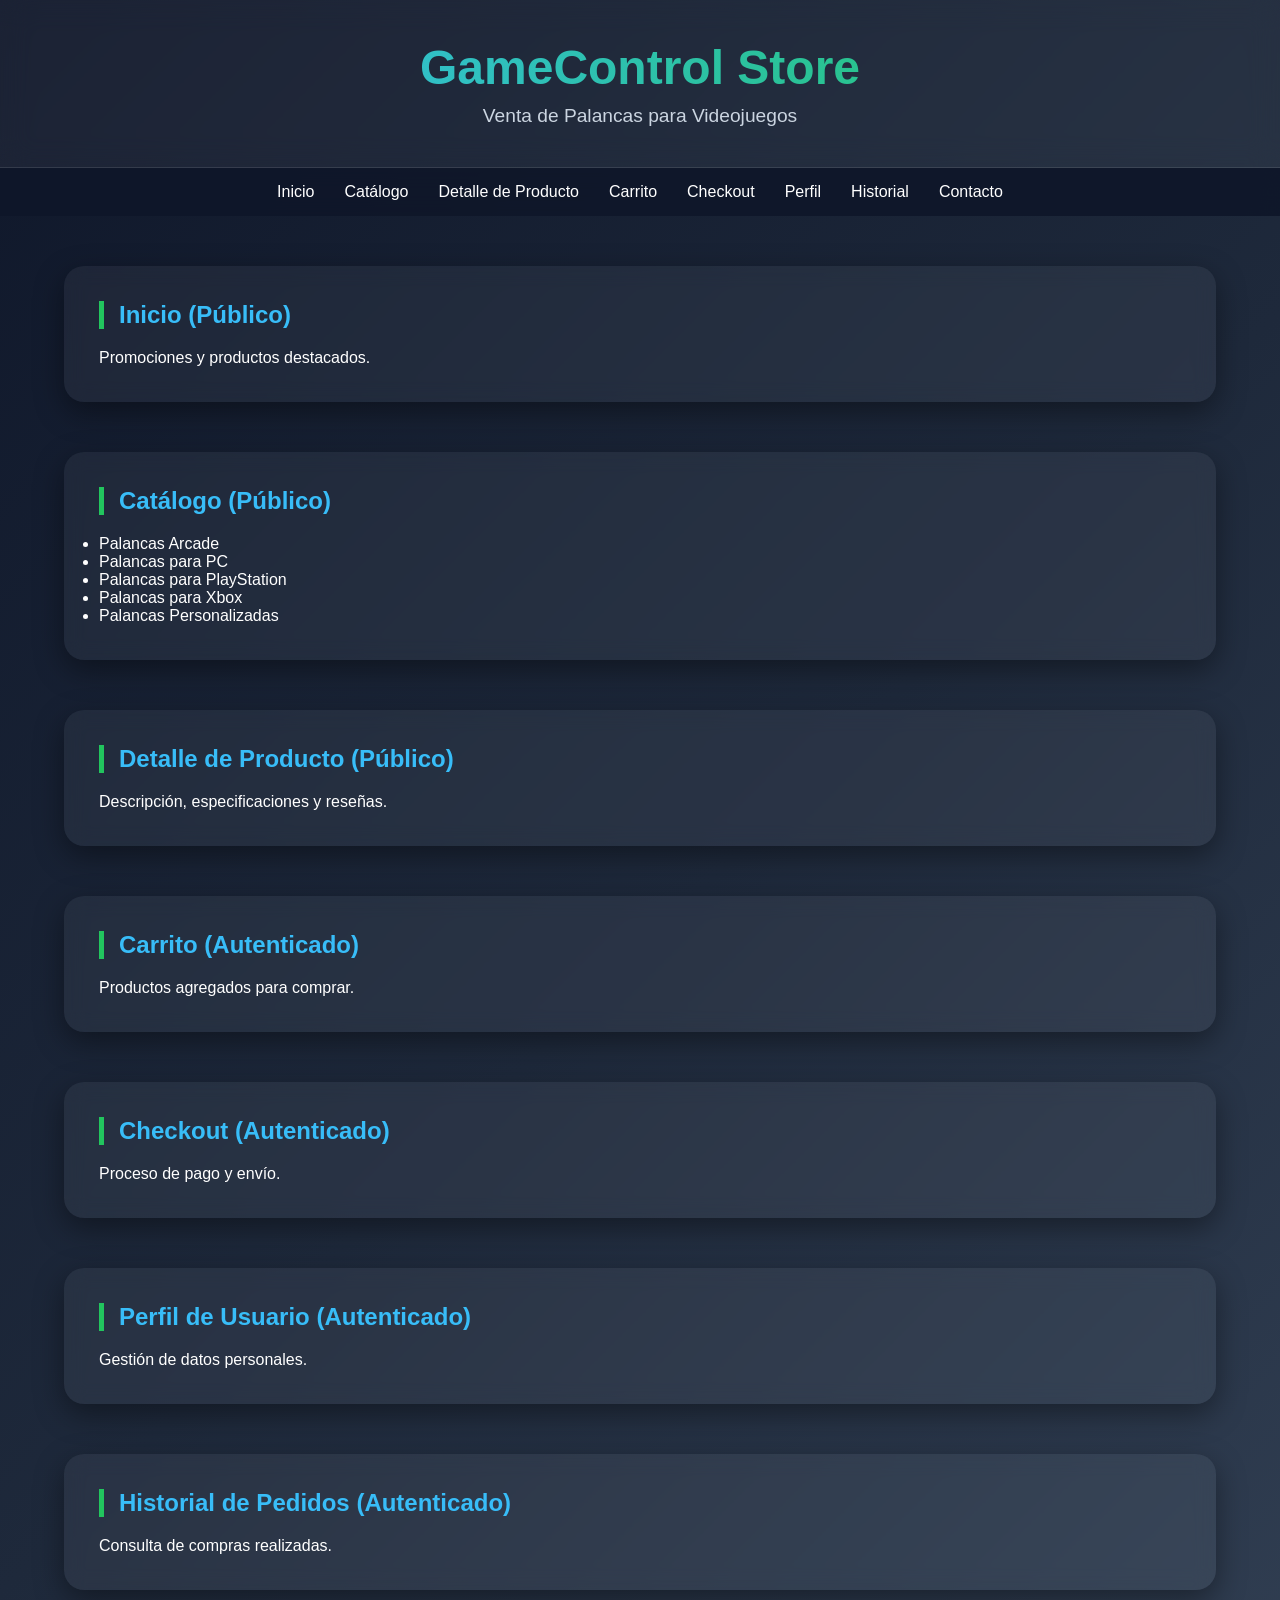
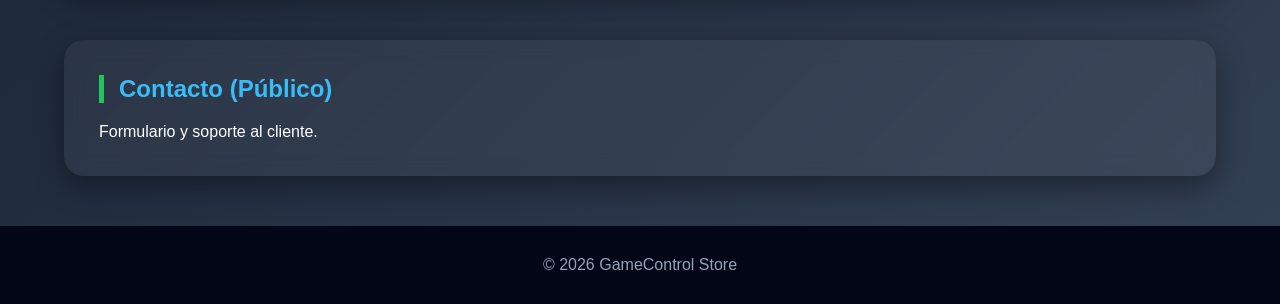
==== pages/prueba.html @ ed46228e "primer commit" ====
<!DOCTYPE html>
<html lang="es">
<head>
<meta charset="UTF-8">
<meta name="viewport" content="width=device-width, initial-scale=1.0">
<title>GameControl Store</title>
</head>
<link rel="preconnect" href="https://fonts.googleapis.com">
<link href="https://fonts.googleapis.com/css2?family=Poppins:wght@300;400;600;700&display=swap" rel="stylesheet">
<link rel="stylesheet" href="../styles/prueba.css">
<body>


<header>
    <h1>GameControl Store</h1>
    <p>Venta de Palancas para Videojuegos</p>
    <link rel="preconnect" href="https://fonts.googleapis.com">
<link href="https://fonts.googleapis.com/css2?family=Poppins:wght@300;400;600;700&display=swap" rel="stylesheet">
</header>

<nav>
    <ul>
        <li>Inicio</li>
        <li>Catálogo</li>
        <li>Detalle de Producto</li>
        <li>Carrito</li>
        <li>Checkout</li>
        <li>Perfil</li>
        <li>Historial</li>
        <li>Contacto</li>
    </ul>
</nav>

<section id="inicio">
    <h2>Inicio (Público)</h2>
    <p>Promociones y productos destacados.</p>
</section>

<section id="catalogo">
    <h2>Catálogo (Público)</h2>
    <ul>
        <li>Palancas Arcade</li>
        <li>Palancas para PC</li>
        <li>Palancas para PlayStation</li>
        <li>Palancas para Xbox</li>
        <li>Palancas Personalizadas</li>
    </ul>
</section>

<section id="detalle">
    <h2>Detalle de Producto (Público)</h2>
    <p>Descripción, especificaciones y reseñas.</p>
</section>

<section id="carrito">
    <h2>Carrito (Autenticado)</h2>
    <p>Productos agregados para comprar.</p>
</section>

<section id="checkout">
    <h2>Checkout (Autenticado)</h2>
    <p>Proceso de pago y envío.</p>
</section>

<section id="perfil">
    <h2>Perfil de Usuario (Autenticado)</h2>
    <p>Gestión de datos personales.</p>
</section>

<section id="historial">
    <h2>Historial de Pedidos (Autenticado)</h2>
    <p>Consulta de compras realizadas.</p>
</section>

<section id="contacto">
    <h2>Contacto (Público)</h2>
    <p>Formulario y soporte al cliente.</p>
</section>

<footer>
    <p>© 2026 GameControl Store</p>
</footer>

</body>
</html>
---- styles/prueba.css ----
/* ===== RESET ===== */
*{
    margin:0;
    padding:0;
    box-sizing:border-box;
    font-family:'Segoe UI', Tahoma, Geneva, Verdana, sans-serif;
}

body{
    background: linear-gradient(135deg,#0f172a,#1e293b,#334155);
    color:white;
    min-height:100vh;
}

/* ===== HEADER ===== */
header{
    text-align:center;
    padding:40px 20px;
    background:rgba(255,255,255,0.05);
    backdrop-filter:blur(15px);
    border-bottom:1px solid rgba(255,255,255,0.1);
}

header h1{
    font-size:3rem;
    background:linear-gradient(90deg,#38bdf8,#22c55e);
    -webkit-background-clip:text;
    -webkit-text-fill-color:transparent;
}

header p{
    margin-top:10px;
    color:#cbd5e1;
    font-size:1.2rem;
}

/* ===== MENU ===== */
nav{
    position:sticky;
    top:0;
    z-index:1000;
    background:rgba(15,23,42,.9);
    backdrop-filter:blur(10px);
}

nav ul{
    display:flex;
    justify-content:center;
    flex-wrap:wrap;
    list-style:none;
}

nav ul li{
    margin:15px;
}

nav ul li a{
    text-decoration:none;
    color:white;
    font-weight:bold;
    padding:10px 18px;
    border-radius:25px;
    transition:.3s;
}

nav ul li a:hover{
    background:#38bdf8;
    color:#0f172a;
}

/* ===== SECCIONES ===== */
section{
    width:90%;
    max-width:1200px;
    margin:50px auto;
    padding:35px;
    border-radius:20px;
    background:rgba(255,255,255,0.05);
    backdrop-filter:blur(10px);
    box-shadow:0 10px 30px rgba(0,0,0,.4);
    transition:.4s;
}

section:hover{
    transform:translateY(-10px);
}

section h2{
    margin-bottom:20px;
    color:#38bdf8;
    border-left:5px solid #22c55e;
    padding-left:15px;
}

/* ===== CATEGORIAS ===== */
.categorias{
    display:grid;
    grid-template-columns:repeat(auto-fit,minmax(250px,1fr));
    gap:25px;
}

.card{
    background:rgba(255,255,255,.08);
    border-radius:15px;
    overflow:hidden;
    transition:.4s;
    box-shadow:0 5px 20px rgba(0,0,0,.3);
}

.card:hover{
    transform:scale(1.05);
}

.card img{
    width:100%;
    height:220px;
    object-fit:cover;
}

.card h3{
    padding:15px;
    color:#22c55e;
}

.card p{
    padding:0 15px 15px;
}

.btn{
    display:inline-block;
    margin:15px;
    padding:12px 20px;
    background:linear-gradient(45deg,#38bdf8,#22c55e);
    color:white;
    text-decoration:none;
    border-radius:30px;
    font-weight:bold;
    transition:.3s;
}

.btn:hover{
    transform:scale(1.1);
}

/* ===== TABLA DE RUTAS ===== */
.rutas{
    width:100%;
    border-collapse:collapse;
    margin-top:20px;
}

.rutas th{
    background:#38bdf8;
    color:#fff;
}

.rutas th,
.rutas td{
    padding:15px;
    border:1px solid rgba(255,255,255,.1);
    text-align:center;
}

.publico{
    color:#22c55e;
    font-weight:bold;
}

.privado{
    color:#f87171;
    font-weight:bold;
}

/* ===== FOOTER ===== */
footer{
    text-align:center;
    padding:30px;
    background:#020617;
    margin-top:50px;
}

footer p{
    color:#94a3b8;
}

/* ===== RESPONSIVE ===== */
@media(max-width:768px){

    header h1{
        font-size:2rem;
    }

    nav ul{
        flex-direction:column;
        align-items:center;
    }

    section{
        width:95%;
    }
    .navbar{
    display:flex;
    justify-content:space-between;
    align-items:center;
    padding:15px 40px;
    background:rgba(15,23,42,.95);
    backdrop-filter:blur(10px);
    position:sticky;
    top:0;
    z-index:1000;
}

.logo{
    display:flex;
    align-items:center;
    gap:10px;
    font-size:1.5rem;
    font-weight:700;
    color:#38bdf8;
}

.logo i{
    font-size:2rem;
}

.menu{
    display:flex;
    gap:25px;
    list-style:none;
}

.menu a{
    text-decoration:none;
    color:white;
    font-weight:500;
    transition:.3s;
}

.menu a:hover{
    color:#38bdf8;
}

.acciones{
    display:flex;
    align-items:center;
    gap:15px;
}

.icon-btn{
    color:white;
    font-size:1.2rem;
    transition:.3s;
}

.icon-btn:hover{
    color:#22c55e;
    transform:scale(1.1);
}

.login-btn{
    text-decoration:none;
    color:white;
    padding:10px 20px;
    border-radius:25px;
    background:linear-gradient(45deg,#38bdf8,#22c55e);
    font-weight:bold;
    transition:.3s;
}

.login-btn:hover{
    transform:translateY(-3px);
    box-shadow:0 5px 15px rgba(34,197,94,.4);
}
}
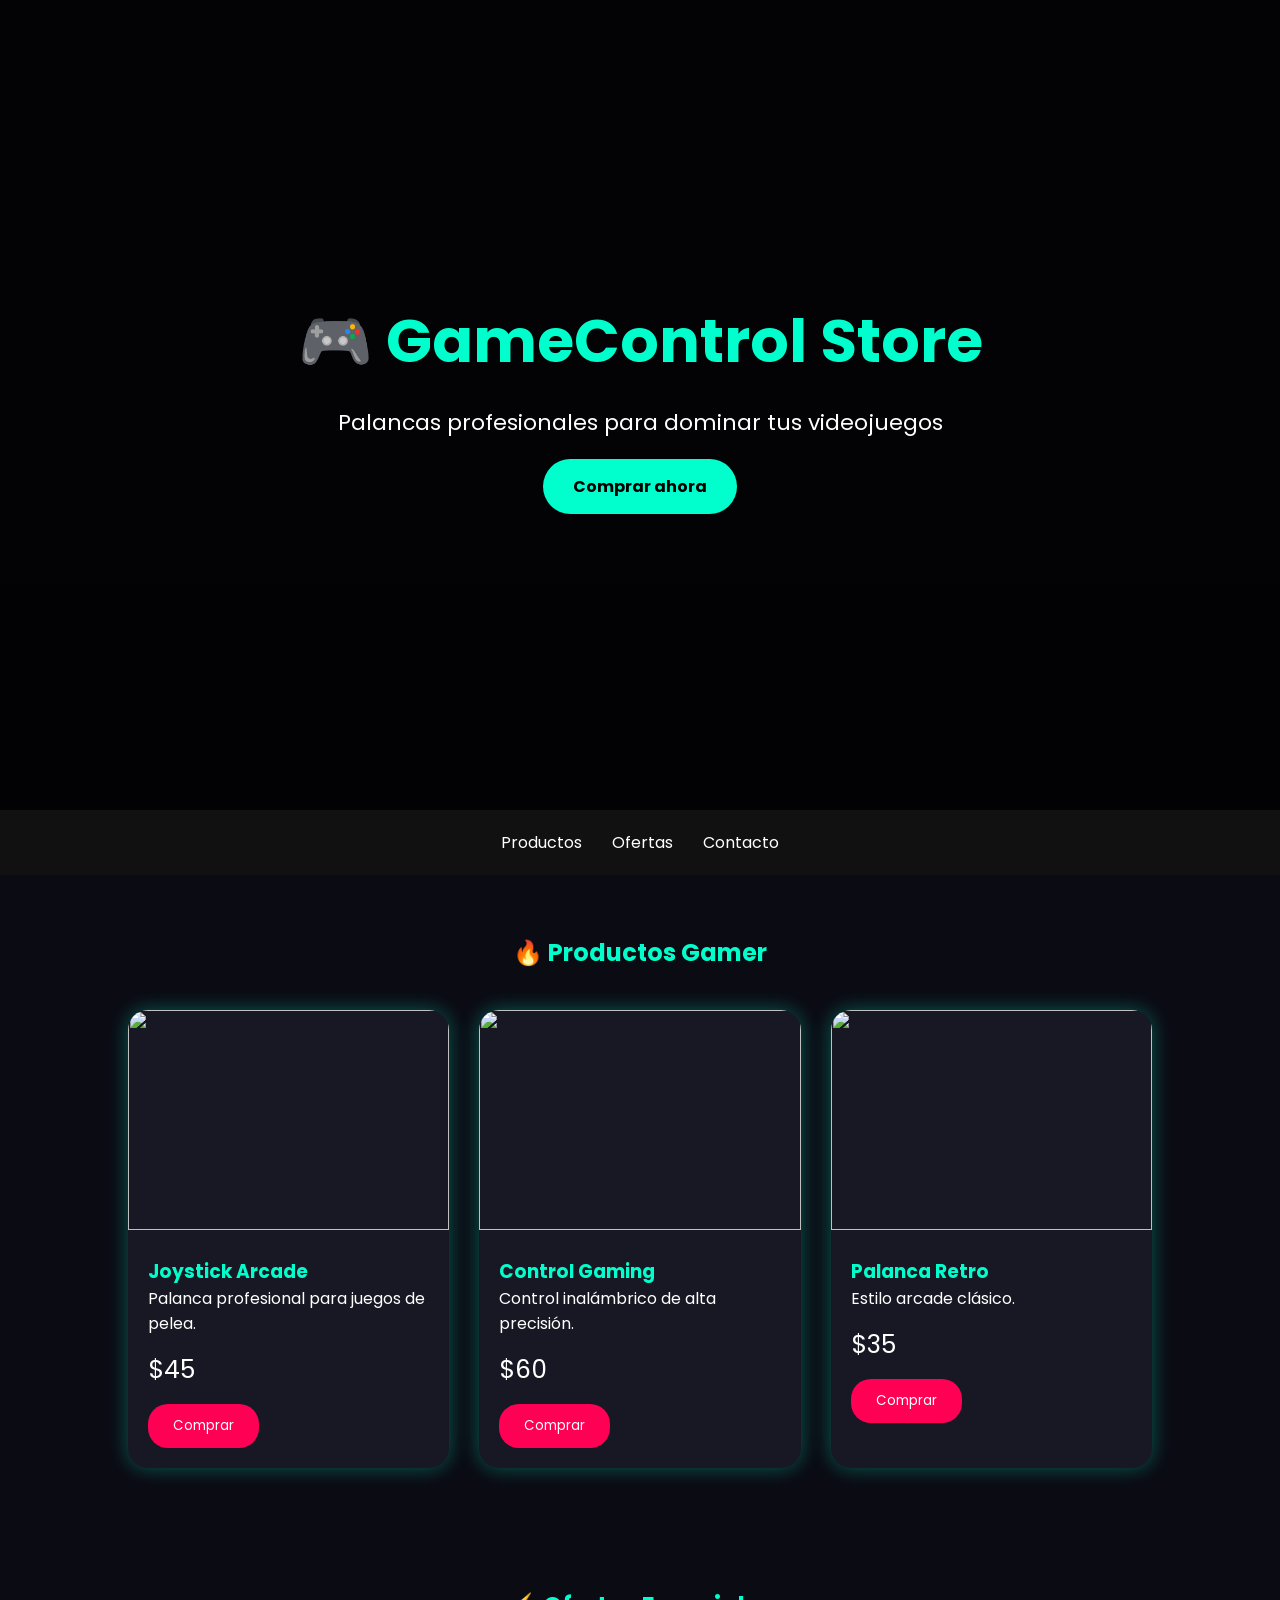
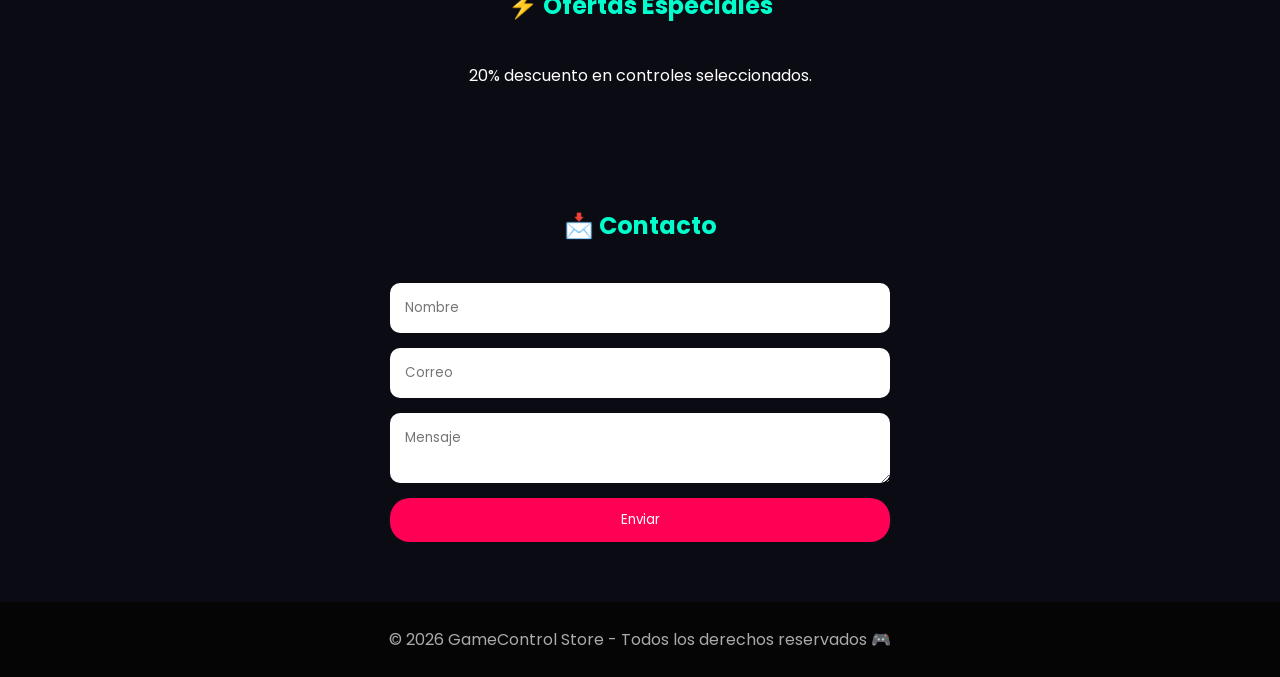
==== commit 9d6c8bbe: "segundo commit" ====
--- a/pages/prueba.html
+++ b/pages/prueba.html
@@ -1,85 +1,562 @@
 <!DOCTYPE html>
 <html lang="es">
+
 <head>
+
 <meta charset="UTF-8">
 <meta name="viewport" content="width=device-width, initial-scale=1.0">
+
 <title>GameControl Store</title>
+
+
+<link rel="preconnect" href="https://fonts.googleapis.com">
+
+<link href="https://fonts.googleapis.com/css2?family=Poppins:wght@300;400;700&display=swap" rel="stylesheet">
+
+
+<style>
+
+*{
+margin:0;
+padding:0;
+box-sizing:border-box;
+font-family:'Poppins',sans-serif;
+}
+
+
+body{
+
+background:#0b0b14;
+color:white;
+
+}
+
+
+/* HEADER */
+
+header{
+
+height:90vh;
+
+background:
+linear-gradient(
+rgba(0,0,0,.7),
+rgba(0,0,0,.8)
+),
+url("https://images.unsplash.com/photo-1593305841991-05c297ba4575")
+center/cover;
+
+
+display:flex;
+flex-direction:column;
+align-items:center;
+justify-content:center;
+text-align:center;
+
+}
+
+
+header h1{
+
+font-size:60px;
+color:#00ffcc;
+
+}
+
+
+header p{
+
+font-size:22px;
+margin:20px;
+
+}
+
+
+.btn{
+
+background:#00ffcc;
+color:black;
+padding:15px 30px;
+border-radius:30px;
+text-decoration:none;
+font-weight:bold;
+
+}
+
+
+
+/* MENU */
+
+nav{
+
+background:#111;
+padding:20px;
+
+position:sticky;
+top:0;
+
+}
+
+
+nav ul{
+
+display:flex;
+justify-content:center;
+gap:30px;
+list-style:none;
+
+}
+
+
+nav a{
+
+color:white;
+text-decoration:none;
+
+}
+
+
+
+
+
+section{
+
+padding:60px 10%;
+
+}
+
+
+
+h2{
+
+text-align:center;
+margin-bottom:40px;
+color:#00ffcc;
+
+}
+
+
+
+
+/* PRODUCTOS */
+
+
+.productos{
+
+
+display:grid;
+
+grid-template-columns:repeat(auto-fit,minmax(250px,1fr));
+
+gap:30px;
+
+
+}
+
+
+
+.card{
+
+
+background:#181825;
+
+border-radius:20px;
+
+overflow:hidden;
+
+box-shadow:0 0 20px #00ffcc55;
+
+transition:.3s;
+
+}
+
+
+
+.card:hover{
+
+transform:translateY(-10px);
+
+}
+
+
+
+
+.card img{
+
+width:100%;
+height:220px;
+object-fit:cover;
+
+}
+
+
+
+.card-content{
+
+padding:20px;
+
+}
+
+
+.card h3{
+
+color:#00ffcc;
+
+}
+
+
+
+.precio{
+
+font-size:25px;
+
+margin:15px 0;
+
+color:#fff;
+
+}
+
+
+
+button{
+
+background:#ff0055;
+
+border:none;
+
+padding:12px 25px;
+
+color:white;
+
+border-radius:20px;
+
+cursor:pointer;
+
+}
+
+
+
+
+button:hover{
+
+background:#ff3377;
+
+}
+
+
+
+
+/* CONTACTO */
+
+form{
+
+max-width:500px;
+margin:auto;
+
+display:flex;
+flex-direction:column;
+gap:15px;
+
+}
+
+
+
+input,textarea{
+
+padding:15px;
+border-radius:10px;
+border:none;
+
+}
+
+
+
+
+footer{
+
+background:#050505;
+
+padding:25px;
+
+text-align:center;
+
+color:#aaa;
+
+}
+
+
+
+@media(max-width:600px){
+
+
+header h1{
+
+font-size:35px;
+
+}
+
+
+nav ul{
+
+flex-direction:column;
+align-items:center;
+
+}
+
+
+}
+
+
+</style>
+
 </head>
-<link rel="preconnect" href="https://fonts.googleapis.com">
-<link href="https://fonts.googleapis.com/css2?family=Poppins:wght@300;400;600;700&display=swap" rel="stylesheet">
-<link rel="stylesheet" href="../styles/prueba.css">
+
+
+
 <body>
 
 
+
 <header>
-    <h1>GameControl Store</h1>
-    <p>Venta de Palancas para Videojuegos</p>
-    <link rel="preconnect" href="https://fonts.googleapis.com">
-<link href="https://fonts.googleapis.com/css2?family=Poppins:wght@300;400;600;700&display=swap" rel="stylesheet">
+
+
+<h1>🎮 GameControl Store</h1>
+
+
+<p>
+Palancas profesionales para dominar tus videojuegos
+</p>
+
+
+<a class="btn" href="#productos">
+Comprar ahora
+</a>
+
+
 </header>
 
+
+
+
+
 <nav>
-    <ul>
-        <li>Inicio</li>
-        <li>Catálogo</li>
-        <li>Detalle de Producto</li>
-        <li>Carrito</li>
-        <li>Checkout</li>
-        <li>Perfil</li>
-        <li>Historial</li>
-        <li>Contacto</li>
-    </ul>
+
+<ul>
+
+<li><a href="#productos">Productos</a></li>
+<li><a href="#ofertas">Ofertas</a></li>
+<li><a href="#contacto">Contacto</a></li>
+
+
+</ul>
+
 </nav>
 
-<section id="inicio">
-    <h2>Inicio (Público)</h2>
-    <p>Promociones y productos destacados.</p>
+
+
+
+
+
+<section id="productos">
+
+
+<h2>🔥 Productos Gamer</h2>
+
+
+
+<div class="productos">
+
+
+
+
+
+<div class="card">
+
+
+<img src="https://m.media-amazon.com/images/I/61w8L3x7XCL._AC_SL1500_.jpg">
+
+
+<div class="card-content">
+
+
+<h3>Joystick Arcade</h3>
+
+<p>
+Palanca profesional para juegos de pelea.
+</p>
+
+
+<div class="precio">
+$45
+</div>
+
+
+<button>
+Comprar
+</button>
+
+
+</div>
+
+
+</div>
+
+
+
+
+
+
+
+<div class="card">
+
+
+<img src="https://m.media-amazon.com/images/I/71sK9R7yHGL._AC_SL1500_.jpg">
+
+
+<div class="card-content">
+
+
+<h3>Control Gaming</h3>
+
+<p>
+Control inalámbrico de alta precisión.
+</p>
+
+
+<div class="precio">
+$60
+</div>
+
+
+<button>
+Comprar
+</button>
+
+
+</div>
+
+
+</div>
+
+
+
+
+
+
+
+
+<div class="card">
+
+
+<img src="https://m.media-amazon.com/images/I/61LtuGz1QQL._AC_SL1500_.jpg">
+
+
+<div class="card-content">
+
+
+<h3>Palanca Retro</h3>
+
+<p>
+Estilo arcade clásico.
+</p>
+
+
+<div class="precio">
+$35
+</div>
+
+
+<button>
+Comprar
+</button>
+
+
+</div>
+
+
+</div>
+
+
+
+
+
+</div>
+
+
 </section>
 
-<section id="catalogo">
-    <h2>Catálogo (Público)</h2>
-    <ul>
-        <li>Palancas Arcade</li>
-        <li>Palancas para PC</li>
-        <li>Palancas para PlayStation</li>
-        <li>Palancas para Xbox</li>
-        <li>Palancas Personalizadas</li>
-    </ul>
+
+
+
+
+
+
+
+<section id="ofertas">
+
+
+<h2>⚡ Ofertas Especiales</h2>
+
+
+<p style="text-align:center">
+
+20% descuento en controles seleccionados.
+
+</p>
+
+
 </section>
 
-<section id="detalle">
-    <h2>Detalle de Producto (Público)</h2>
-    <p>Descripción, especificaciones y reseñas.</p>
+
+
+
+
+
+
+<section id="contacto">
+
+
+<h2>📩 Contacto</h2>
+
+
+<form>
+
+
+<input placeholder="Nombre">
+
+
+<input placeholder="Correo">
+
+
+<textarea placeholder="Mensaje"></textarea>
+
+
+<button>
+Enviar
+</button>
+
+
+</form>
+
+
 </section>
 
-<section id="carrito">
-    <h2>Carrito (Autenticado)</h2>
-    <p>Productos agregados para comprar.</p>
-</section>
-
-<section id="checkout">
-    <h2>Checkout (Autenticado)</h2>
-    <p>Proceso de pago y envío.</p>
-</section>
-
-<section id="perfil">
-    <h2>Perfil de Usuario (Autenticado)</h2>
-    <p>Gestión de datos personales.</p>
-</section>
-
-<section id="historial">
-    <h2>Historial de Pedidos (Autenticado)</h2>
-    <p>Consulta de compras realizadas.</p>
-</section>
-
-<section id="contacto">
-    <h2>Contacto (Público)</h2>
-    <p>Formulario y soporte al cliente.</p>
-</section>
+
+
+
+
 
 <footer>
-    <p>© 2026 GameControl Store</p>
+
+
+© 2026 GameControl Store - Todos los derechos reservados 🎮
+
+
 </footer>
 
+
+
 </body>
+
+
 </html>
